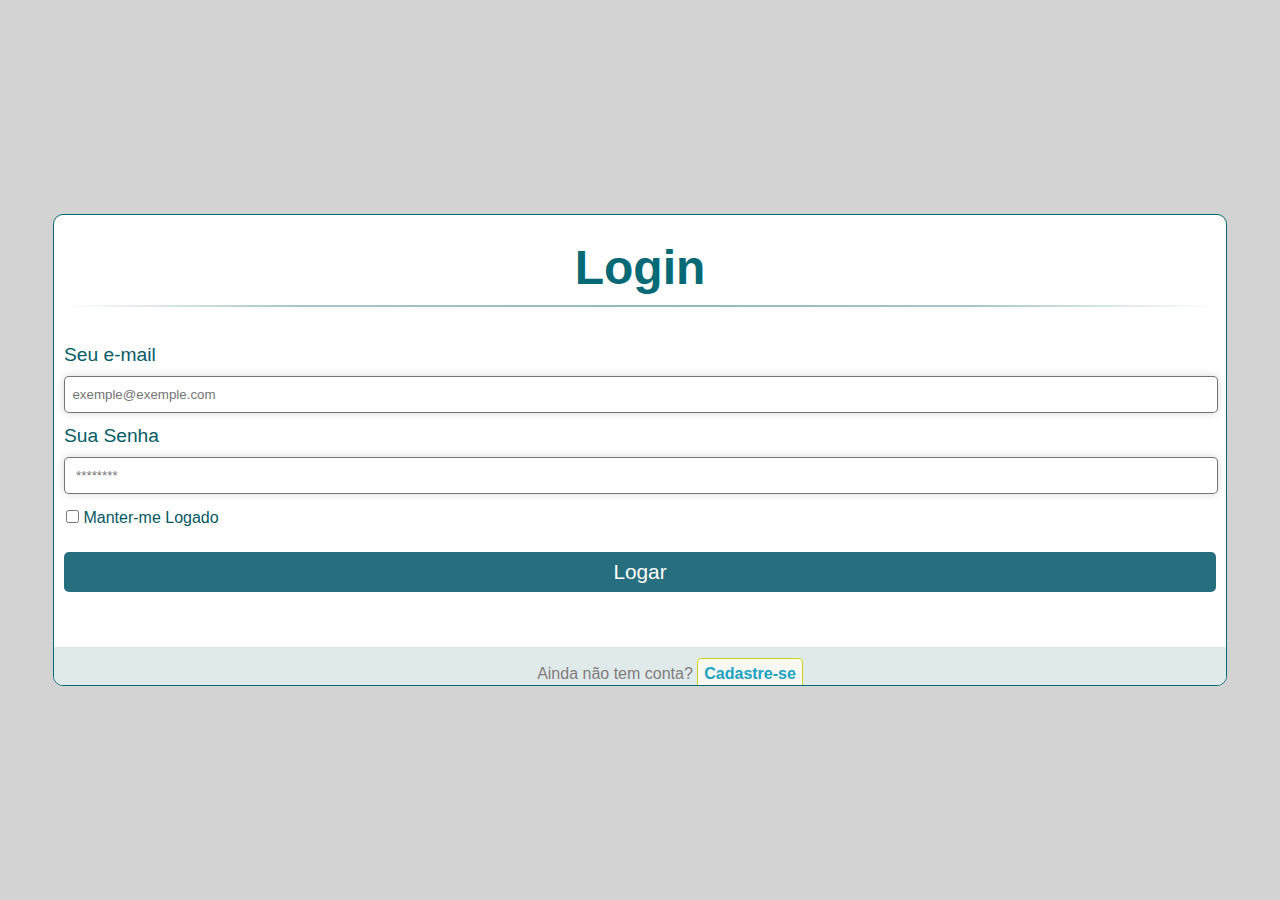
==== login/index.html @ 7c71fe4c "projeto de tela login" ====
<!DOCTYPE html>
<html lang="pt-br">
<head>
    <meta charset="UTF-8">
    <meta http-equiv="X-UA-Compatible" content="IE=edge">
    <meta name="viewport" content="width=device-width, initial-scale=1.0">
    <title>Login</title>
    <link rel="stylesheet" href="estilos/style.css">
</head>
<body>
    <main>
        <section>
            <div id="formulario">
                <h1>Login</h1>
                <form action="login.php" method="post" autocomplete="on">
                    <div id="login">
                        <label for="iemail">Seu e-mail</label>
                        <input type="email" name="email" id="iemail" autocomplete="e
                        " placeholder="  exemple@exemple.com" required maxlength="50">
                    </div>
                    <div id="login">
                        <label for="isenha">Sua Senha</label>
                        <input type="password" name="senha" id="isenha" autocomplete="current-password" required min="8" max="15" placeholder="   ********">
                    </div>
                    <p id="check">
                        <input type="checkbox" name="checar" id="ichecar">
                        <label for="ichecar">Manter-me Logado</label>
                    </p>

                    <input type="submit" value="Logar">

                    <p id="cadastro">
                        Ainda não tem conta?
                        <a href="#">Cadastre-se</a>
                    </p>
                </form>
            </div>
        </section>
    </main>
</body>
</html>
---- login/estilos/style.css ----
@charset "UTF-8";

*{
    font-family: Arial, Helvetica, sans-serif;
    margin: 0px;
    padding: 0px;
}

html, body{
    width: 100vw;
    height: 100vh;
}

body{
    
    background-color: lightgray;
}

main{
    position:relative;
    width: 100vw;
    height: 100vh;
}

section{
    background-color: white;
    position:absolute;
    left: 50%;
    top: 50%;
    transform: translate(-50%, -50%);
    padding: 10px;
    border-radius: 10px;
    border: 1px solid #056A75;
    overflow:hidden;
    width: 90%;
    height: 50%;
}

div#login label{
    display: block;
    margin-bottom: 5px;
    margin-top: 7px;
    color:#065c66;
    font-size: 1.2em;
}

div h1{
    text-align: center;
    padding: 10px 0px;
    margin: 5px 0px;
    color:#056A75;
    font-size: 3em;
    font-weight: bold;
    padding-bottom: 30px;
}
h1:after{
    content: ' ';
    display: block;
    width: 100%;
    height: 2px;
    margin-top: 10px;
    background: -webkit-linear-gradient(left, rgba(147,184,189,0) 0%,rgba(147,184,189,0.8) 20%,rgba(147,184,189,1) 53%,rgba(147,184,189,0.8) 79%,rgba(147,184,189,0) 100%); 
    background: linear-gradient(left, rgba(147,184,189,0) 0%,rgba(147,184,189,0.8) 20%,rgba(147,184,189,1) 53%,rgba(147,184,189,0.8) 79%,rgba(147,184,189,0) 100%); 
}

form >p#check{
    padding: 10px;
    margin-left: -8px;
    color: #055861;
}

form > input[type=submit]{
    display: block;
    width: 100%;
    height: 40px;
    margin: 15px 0px;
    border: none;
    background-color: #276e7e;
    color: white;
    text-align: center;
    font-size: 1.3em;
    border-radius: 5px;
    cursor: pointer;
}

form > input[type=submit]:hover{
    background-color:#17a5c5;
}

div#login > input{
    width: 100%;
    height:35px;
    margin: 5px 0px;
    border: 1px solid rgba(0, 0, 0, 0.541);
    border-radius: 5px;
    box-shadow: 0px 0px 9px 0px rgba(0, 0, 0, 0.158);
}

form >p#cadastro{
    position: absolute;
    background: #e1eaeb;
    color: #7f7c7c;
    height: 20px;
    width: 100%;
    padding: 17px 30px 20px 30px;
    font-size: 16px;
    text-align:center;
    margin-left: -10px;
    border-top: 1px solid #dbe5e8;
    -webkit-border-radius: 0 0  5px 5px;
    border-radius: 0 0  5px 5px;
    margin-top: 40px;
}

form > p#cadastro > a{
    text-decoration: none;
    font-weight: bold;
    background: #f7f8f1;
    padding: 6px;
    color: rgb(29, 162, 193);
    border: 1px solid #cbd518;

    -webkit-border-radius: 4px;
    border-radius: 4px;  

    -webkit-transition: all 0.4s linear;
    transition: all 0.4s  linear;
}

form> p#cadastro >a:hover{
    color: #39bfd7;
    background: #f7f7f7;
    border: 1px solid #4ab3c6;
}
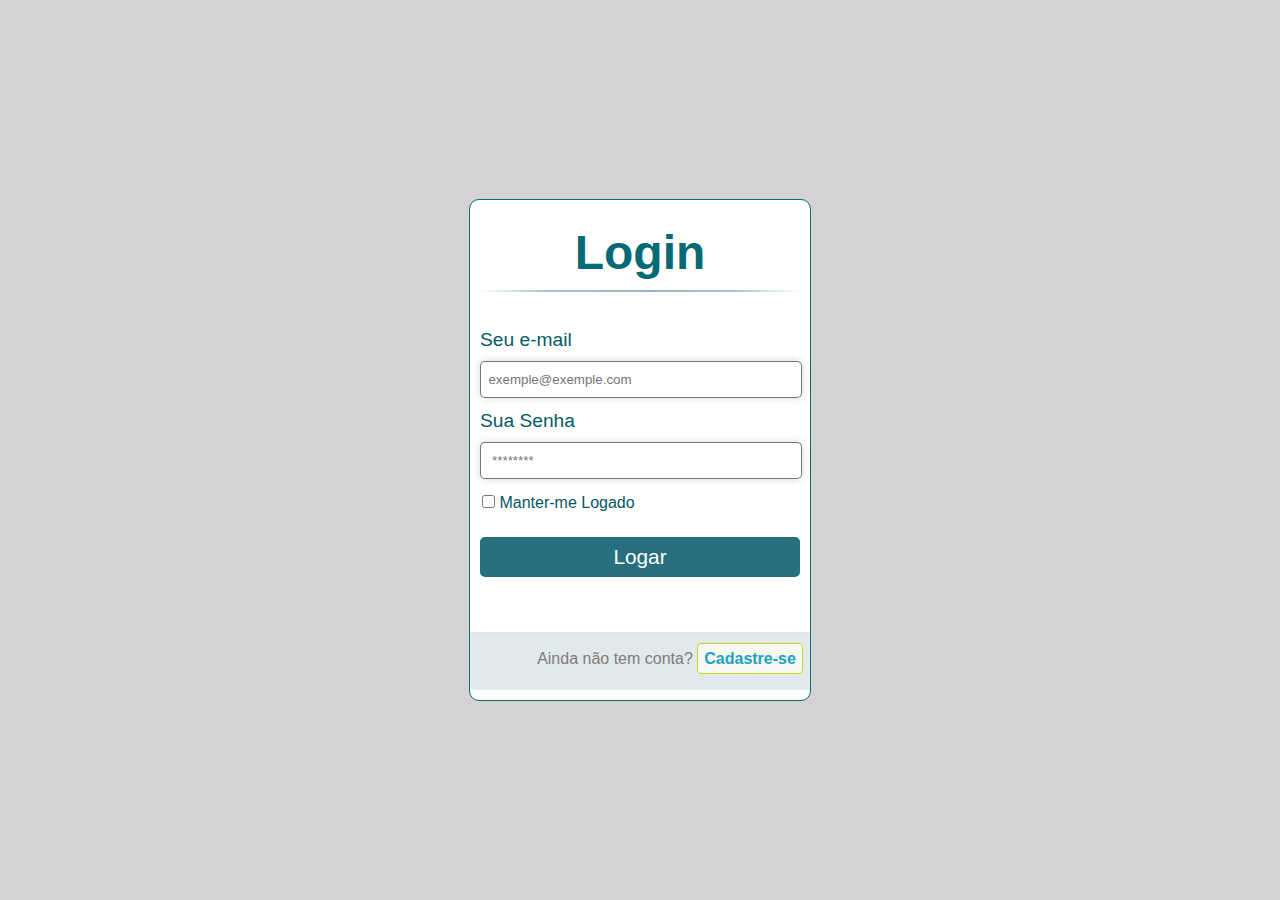
==== commit 1daa56e5: "cadastro" ====
--- a/login/index.html
+++ b/login/index.html
@@ -31,7 +31,7 @@
 
                     <p id="cadastro">
                         Ainda não tem conta?
-                        <a href="#">Cadastre-se</a>
+                        <a href="cadastro.html">Cadastre-se</a>
                     </p>
                 </form>
             </div>
--- a/login/estilos/style.css
+++ b/login/estilos/style.css
@@ -20,6 +20,7 @@
     position:relative;
     width: 100vw;
     height: 100vh;
+
 }
 
 section{
@@ -32,8 +33,11 @@
     border-radius: 10px;
     border: 1px solid #056A75;
     overflow:hidden;
-    width: 90%;
-    height: 50%;
+    min-width: 320px;
+    max-width: 480px;
+    min-height: 480px;
+    
+    
 }
 
 div#login label{
@@ -112,7 +116,37 @@
     margin-top: 40px;
 }
 
+form>p#icadastro{
+    position: absolute;
+    background: #e1eaeb;
+    color: #7f7c7c;
+    height: 20px;
+    width: 100%;
+    padding: 17px 30px 20px 30px;
+    font-size: 16px;
+    text-align:center;
+    margin-left: -10px;
+    border-top: 1px solid #dbe5e8;
+    -webkit-border-radius: 0 0  5px 5px;
+    border-radius: 0 0  5px 5px;
+}
+
 form > p#cadastro > a{
+    text-decoration: none;
+    font-weight: bold;
+    background: #f7f8f1;
+    padding: 6px;
+    color: rgb(29, 162, 193);
+    border: 1px solid #cbd518;
+
+    -webkit-border-radius: 4px;
+    border-radius: 4px;  
+
+    -webkit-transition: all 0.4s linear;
+    transition: all 0.4s  linear;
+}
+
+form > p#icadastro > a{
     text-decoration: none;
     font-weight: bold;
     background: #f7f8f1;
@@ -131,4 +165,10 @@
     color: #39bfd7;
     background: #f7f7f7;
     border: 1px solid #4ab3c6;
+}
+
+form > p#icadastro >a:hover{
+    color: #39bfd7;
+    background: #f7f7f7;
+    border: 1px solid #4ab3c6; 
 }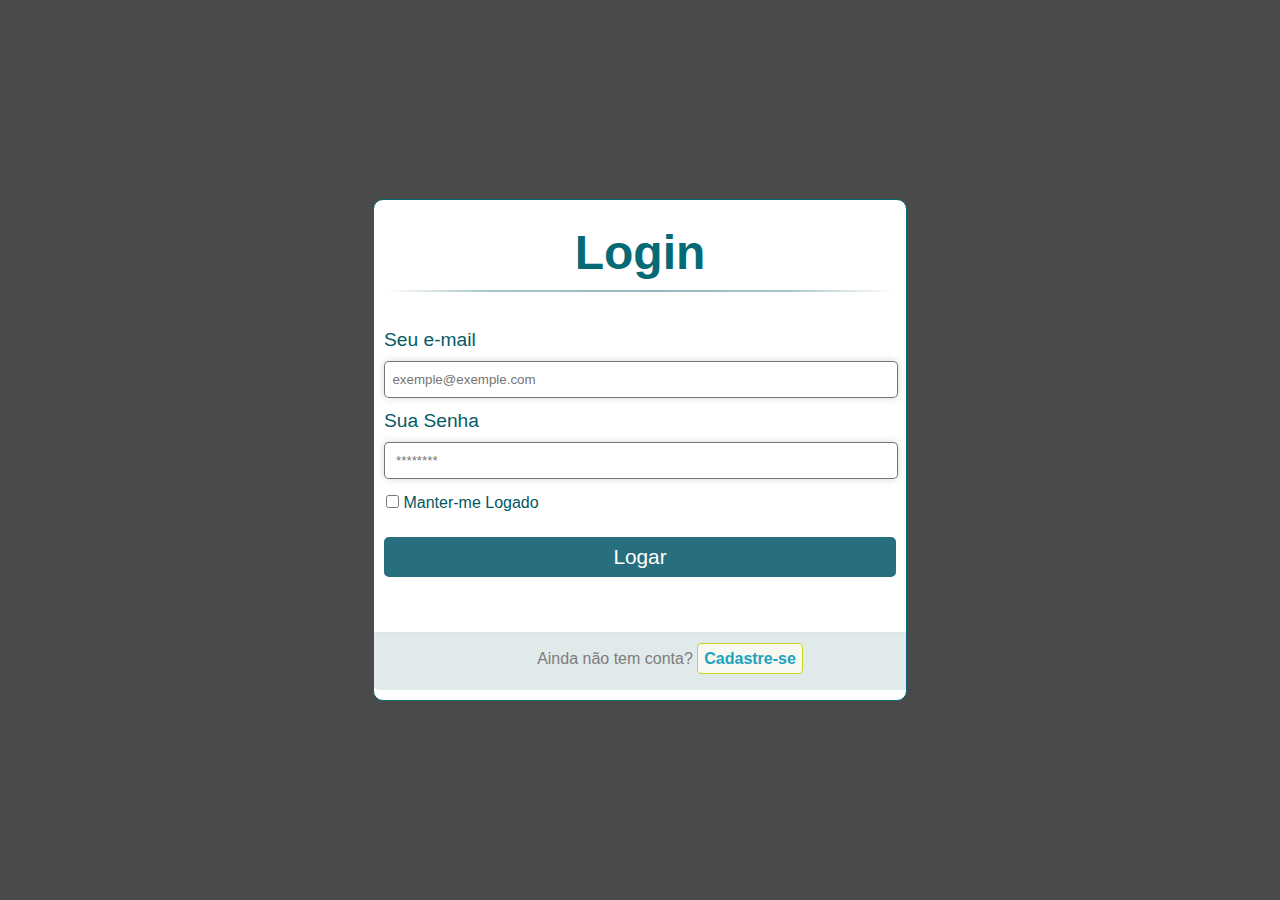
==== commit b683041f: "media query" ====
--- a/login/index.html
+++ b/login/index.html
@@ -6,6 +6,7 @@
     <meta name="viewport" content="width=device-width, initial-scale=1.0">
     <title>Login</title>
     <link rel="stylesheet" href="estilos/style.css">
+    <link rel="stylesheet" href="estilos/media-query.css">
 </head>
 <body>
     <main>
--- a/login/estilos/style.css
+++ b/login/estilos/style.css
@@ -33,9 +33,8 @@
     border-radius: 10px;
     border: 1px solid #056A75;
     overflow:hidden;
-    min-width: 320px;
-    max-width: 480px;
-    min-height: 480px;
+    width: 320px;
+    height: 480px;
     
     
 }
--- a/login/estilos/media-query.css
+++ b/login/estilos/media-query.css
@@ -0,0 +1,30 @@
+@charset "UTF-8";
+
+
+/* Configuração para tablet */
+
+@media screen and (min-width: 768px) and (max-width: 992px) {
+    
+    body{
+        background-color: gray;
+    }
+
+    section{
+        width: 50vw;
+    }
+
+}
+
+/* Configuração para telas grandes */
+
+@media screen and (min-width: 992px) {
+    
+    body{
+        background-color: rgb(75, 74, 74);
+    }
+    
+    section {
+        width: 40vw;
+    }
+
+}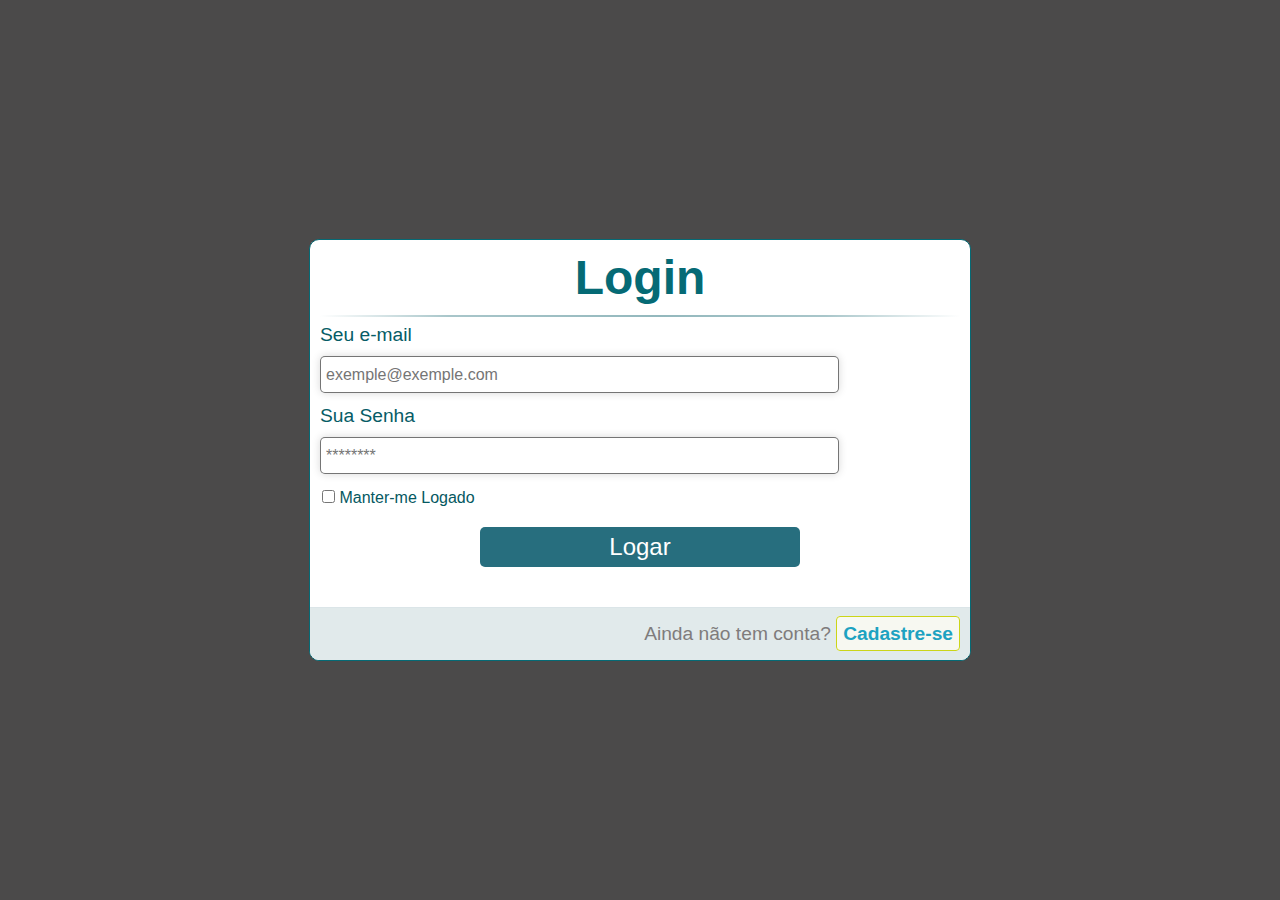
==== commit 99c93dce: "update media query" ====
--- a/login/index.html
+++ b/login/index.html
@@ -17,11 +17,11 @@
                     <div id="login">
                         <label for="iemail">Seu e-mail</label>
                         <input type="email" name="email" id="iemail" autocomplete="e
-                        " placeholder="  exemple@exemple.com" required maxlength="50">
+                        " placeholder="exemple@exemple.com" required maxlength="50">
                     </div>
                     <div id="login">
                         <label for="isenha">Sua Senha</label>
-                        <input type="password" name="senha" id="isenha" autocomplete="current-password" required min="8" max="15" placeholder="   ********">
+                        <input type="password" name="senha" id="isenha" autocomplete="current-password" required min="8" max="15" placeholder="********">
                     </div>
                     <p id="check">
                         <input type="checkbox" name="checar" id="ichecar">
--- a/login/estilos/style.css
+++ b/login/estilos/style.css
@@ -91,12 +91,15 @@
 }
 
 div#login > input{
-    width: 100%;
+    width: 90%;
     height:35px;
     margin: 5px 0px;
+    padding-left: 5px;
+    font-size: 1em;
     border: 1px solid rgba(0, 0, 0, 0.541);
     border-radius: 5px;
     box-shadow: 0px 0px 9px 0px rgba(0, 0, 0, 0.158);
+    
 }
 
 form >p#cadastro{
--- a/login/estilos/media-query.css
+++ b/login/estilos/media-query.css
@@ -10,7 +10,48 @@
     }
 
     section{
-        width: 50vw;
+        width: 80vw;
+        height: 400px;
+    }
+
+    div h1{
+    text-align: center;
+    color:#056A75;
+    padding: 0px;
+    margin: 0px;
+    font-size: 3em;
+    font-weight: bold;
+    }
+
+    form >p#cadastro{
+        text-align: right;
+        padding-top: 15px;
+        height: 50px;
+        font-size: 1.2em;
+        margin-left: -50px;
+        
+    }
+
+    form >p#icadastro{
+        text-align: right;
+        padding-top: 10px;
+        height: 13px;
+        font-size: 1.2em;
+        margin-left: -50px;
+        margin-top: 5px;
+        
+    }
+
+    form > input[type=submit] {
+        font-size: 1.5em;
+        width: 50%;
+        margin: auto;
+        margin-top: 10px;
+    }
+
+    div#login > input{
+        width: 80%;
+        
     }
 
 }
@@ -22,9 +63,51 @@
     body{
         background-color: rgb(75, 74, 74);
     }
-    
-    section {
-        width: 40vw;
+    section{
+        width: 50vw;
+        height: 400px;
     }
 
+    div h1{
+    text-align: center;
+    color:#056A75;
+    padding: 0px;
+    margin: 0px;
+    font-size: 3em;
+    font-weight: bold;
+    }
+
+    form >p#cadastro{
+        text-align: right;
+        padding-top: 15px;
+        height: 50px;
+        font-size: 1.2em;
+        margin-left: -50px;
+        
+    }
+
+    form >p#icadastro{
+        text-align: right;
+        padding-top: 10px;
+        height: 13px;
+        font-size: 1.2em;
+        margin-left: -50px;
+        margin-top: 5px;
+        
+    }
+
+    form > input[type=submit] {
+        font-size: 1.5em;
+        width: 50%;
+        margin: auto;
+        margin-top: 10px;
+        
+    }
+
+    div#login > input{
+        width: 80%;
+        
+    }
+    
+    
 }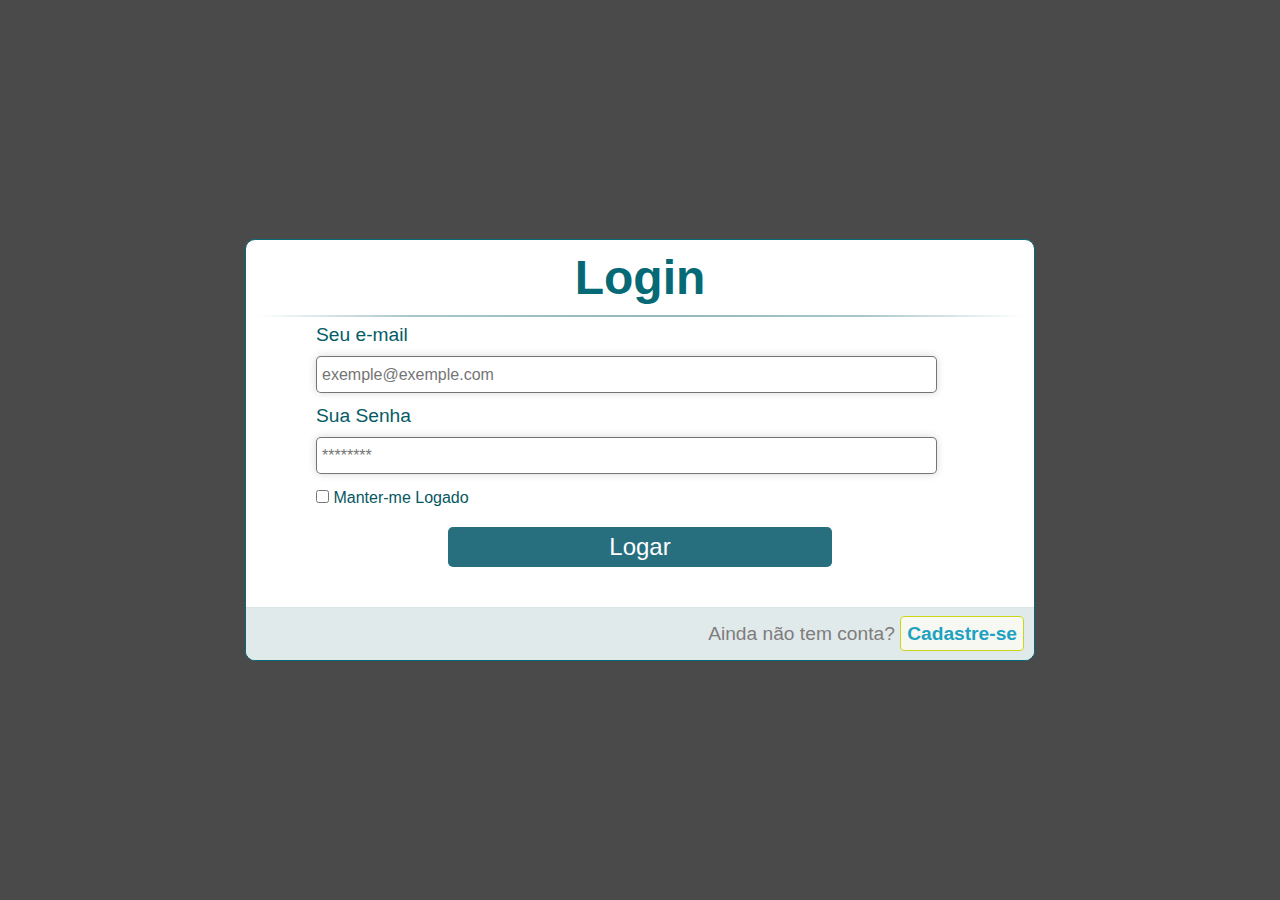
==== commit 69ab219d: "Update index.html" ====
--- a/login/index.html
+++ b/login/index.html
@@ -29,7 +29,7 @@
                     </p>
 
                     <input type="submit" value="Logar">
-
+                    
                     <p id="cadastro">
                         Ainda não tem conta?
                         <a href="cadastro.html">Cadastre-se</a>
--- a/login/estilos/media-query.css
+++ b/login/estilos/media-query.css
@@ -13,6 +13,7 @@
         width: 80vw;
         height: 400px;
     }
+
 
     div h1{
     text-align: center;
@@ -51,7 +52,23 @@
 
     div#login > input{
         width: 80%;
+        margin-left: 60px;
         
+    }
+
+    div#login label{
+        display: block;
+        margin-bottom: 5px;
+        margin-top: 7px;
+        margin-left: 60px;
+        color:#065c66;
+        font-size: 1.2em;
+    }
+
+    form >p#check{
+        padding: 10px;
+        margin-left: 50px;
+        color: #055861;
     }
 
 }
@@ -64,9 +81,10 @@
         background-color: rgb(75, 74, 74);
     }
     section{
-        width: 50vw;
+        width: 60vw;
         height: 400px;
     }
+
 
     div h1{
     text-align: center;
@@ -101,13 +119,26 @@
         width: 50%;
         margin: auto;
         margin-top: 10px;
-        
     }
 
     div#login > input{
         width: 80%;
+        margin-left: 60px;
         
     }
-    
-    
+
+    div#login label{
+        display: block;
+        margin-bottom: 5px;
+        margin-top: 7px;
+        margin-left: 60px;
+        color:#065c66;
+        font-size: 1.2em;
+    }
+
+    form >p#check{
+        padding: 10px;
+        margin-left: 50px;
+        color: #055861;
+    }
 }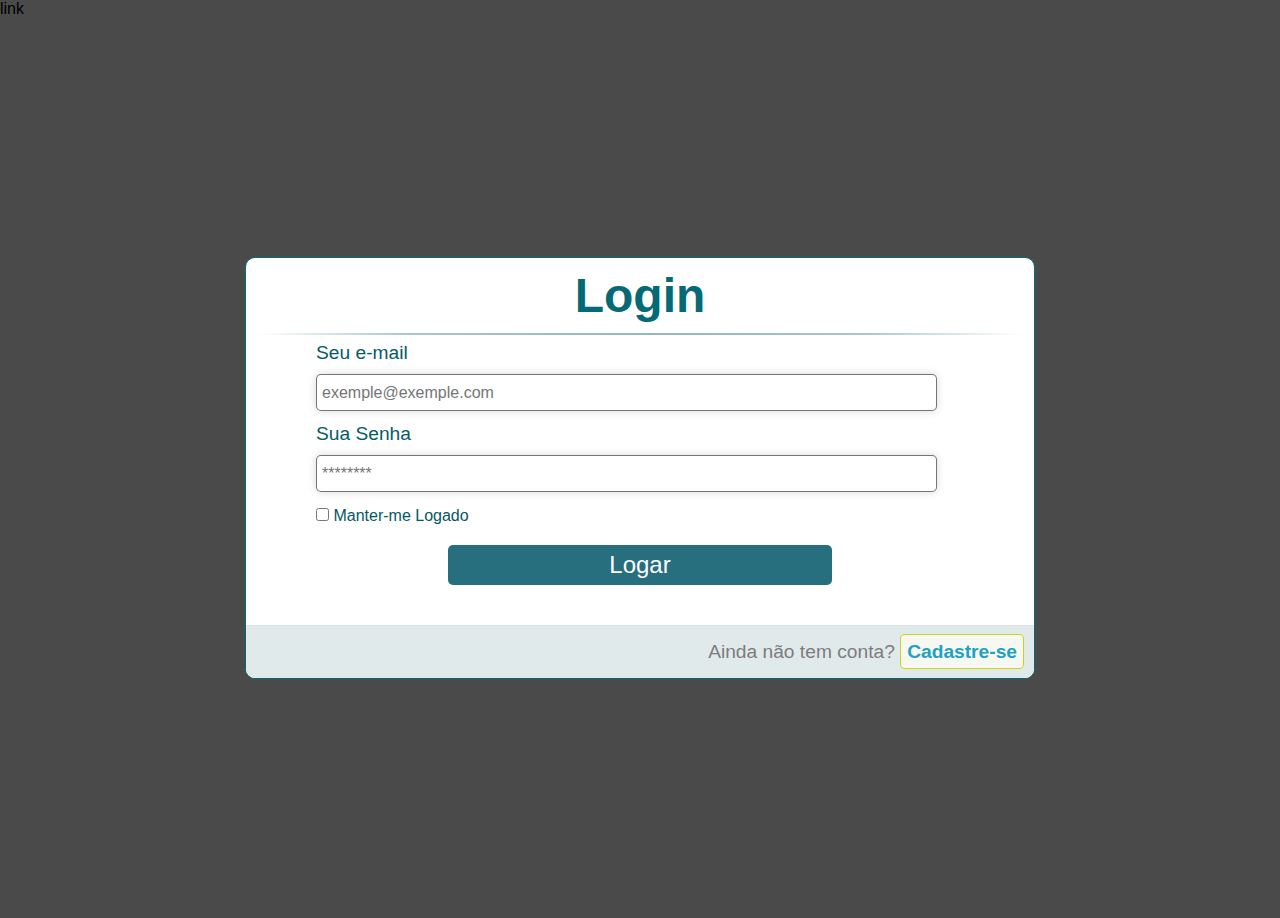
==== commit 0a3d626f: "Update index.html" ====
--- a/login/index.html
+++ b/login/index.html
@@ -7,6 +7,7 @@
     <title>Login</title>
     <link rel="stylesheet" href="estilos/style.css">
     <link rel="stylesheet" href="estilos/media-query.css">
+   link
 </head>
 <body>
     <main>
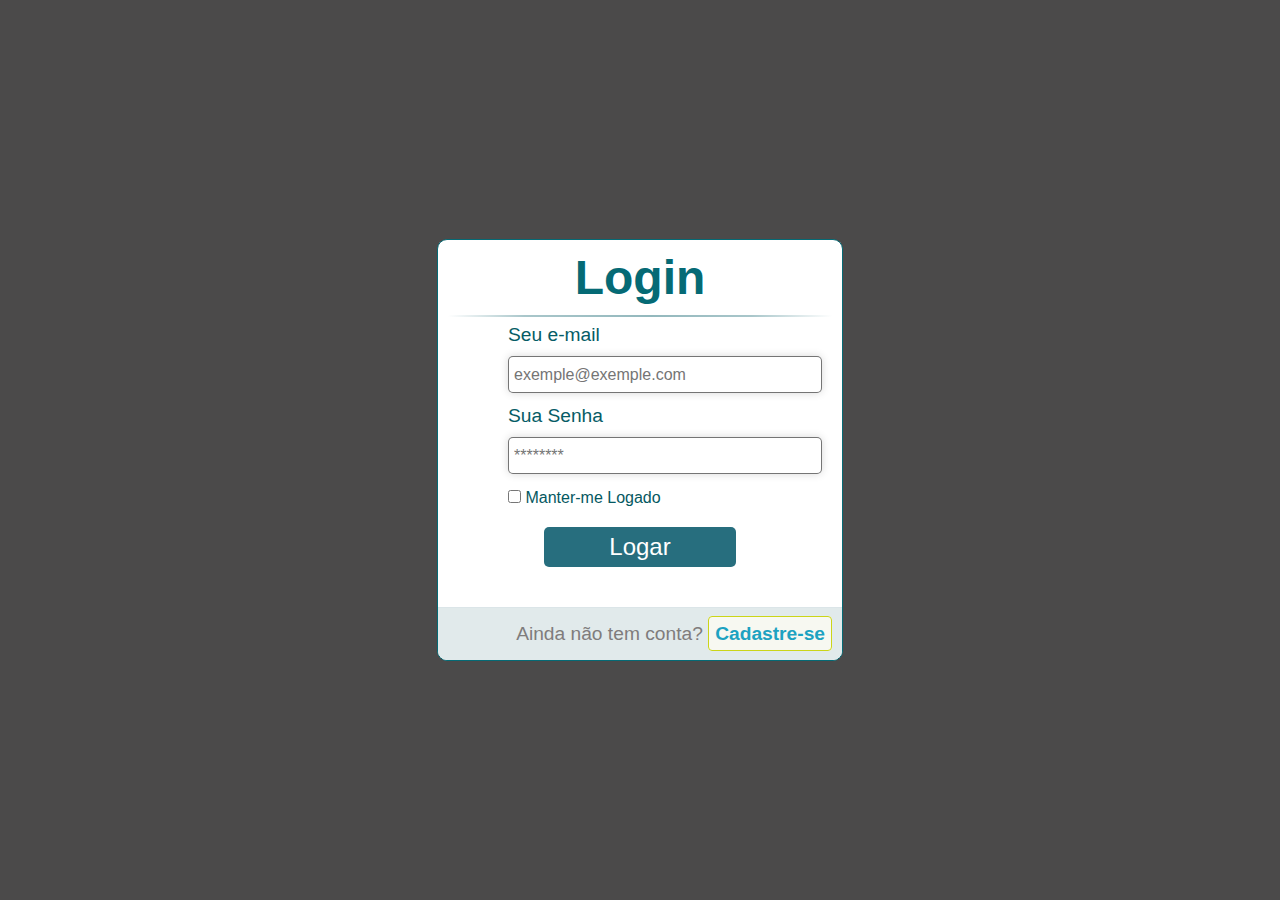
==== commit efefa81c: "ajuste tela" ====
--- a/login/index.html
+++ b/login/index.html
@@ -7,7 +7,6 @@
     <title>Login</title>
     <link rel="stylesheet" href="estilos/style.css">
     <link rel="stylesheet" href="estilos/media-query.css">
-   link
 </head>
 <body>
     <main>
--- a/login/estilos/media-query.css
+++ b/login/estilos/media-query.css
@@ -81,7 +81,7 @@
         background-color: rgb(75, 74, 74);
     }
     section{
-        width: 60vw;
+        width: 30vw;
         height: 400px;
     }
 
